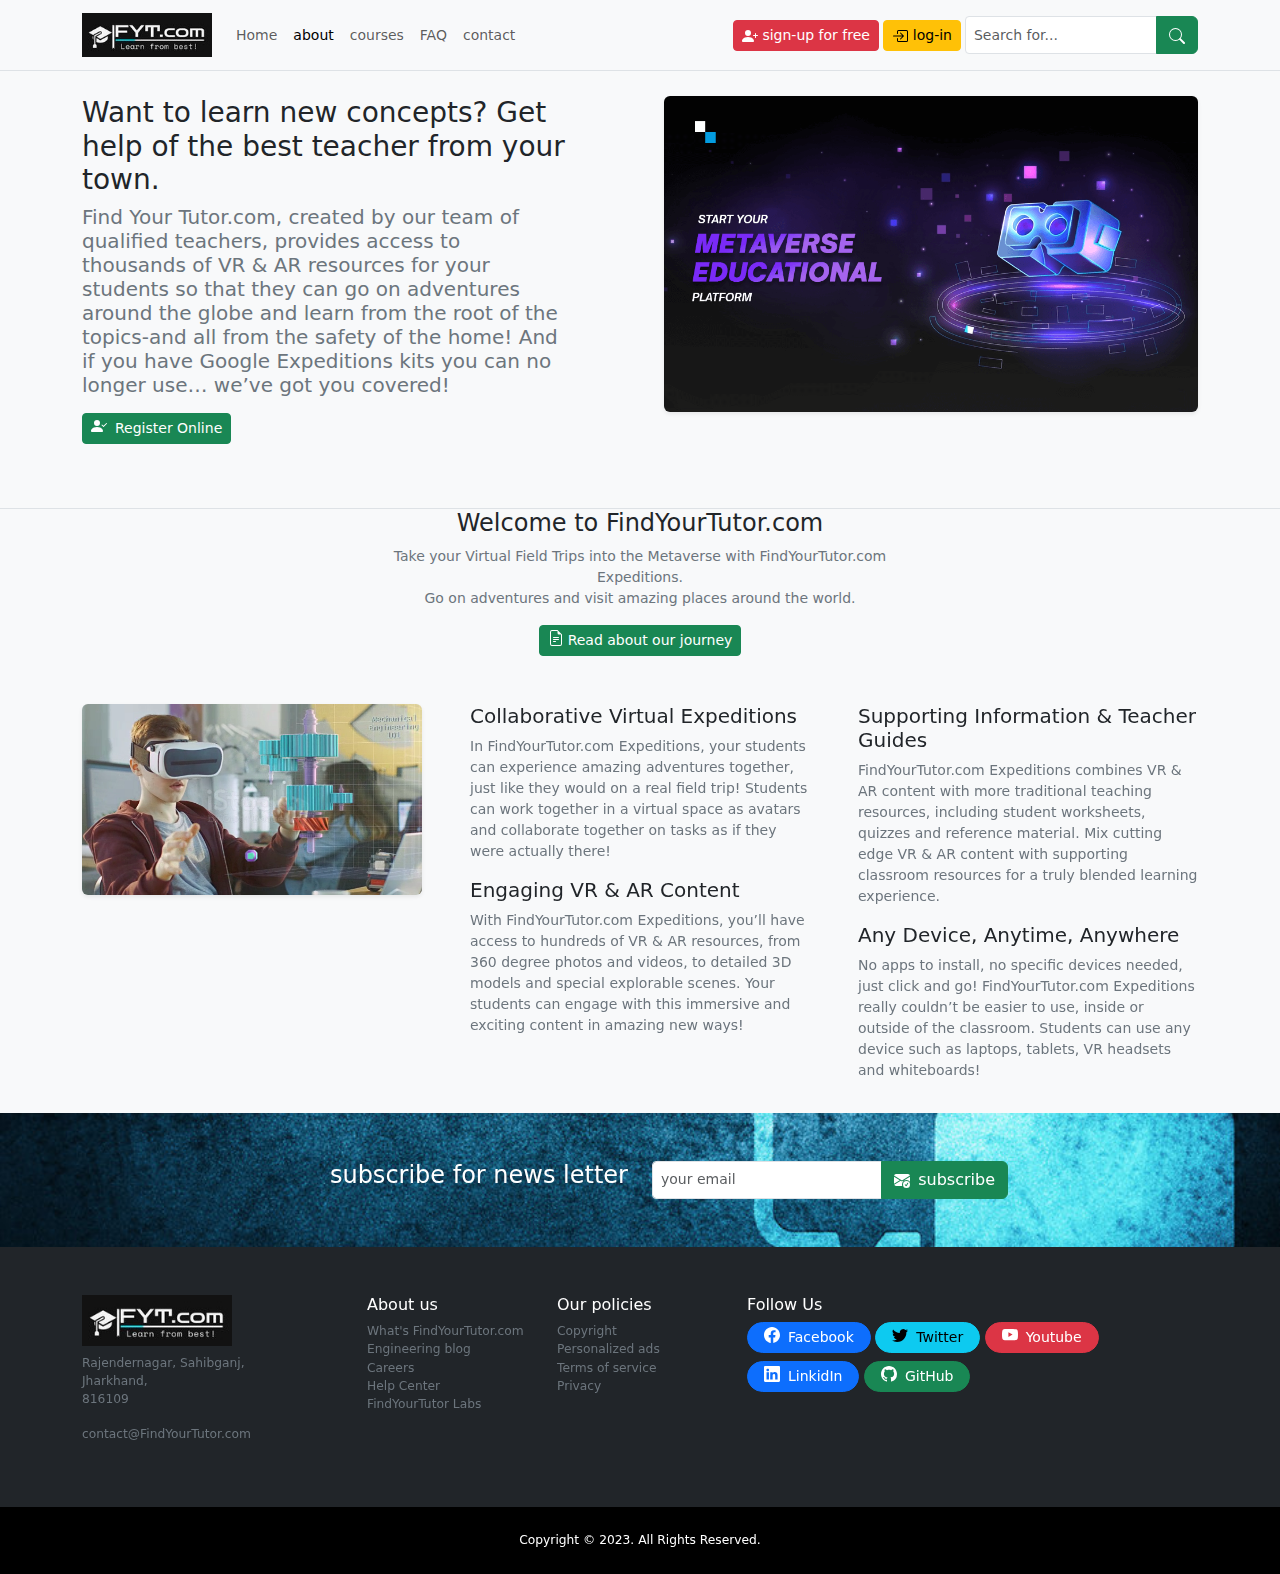
==== about.html @ 40699f5f "Add files via upload" ====
<!DOCTYPE html>
<html lang="en">
  <head>
    <meta charset="UTF-8" />
    <meta http-equiv="X-UA-Compatible" content="IE=edge" />
    <meta name="viewport" content="width=device-width, initial-scale=1.0" />
    <title>FYT_about</title>
    <link
      rel="stylesheet"
      href="https://cdn.jsdelivr.net/npm/bootstrap@5.3.0-alpha1/dist/css/bootstrap.min.css"
    />
    <link rel="stylesheet" href="style.css" />
    <link rel="icon" href="favicon.ico" />
  </head>
  <body class="bg-light pt-5">
    <!--navbar-->
    <nav
      class="navbar navbar-expand-lg bg-light fixed-top border-bottom small blur-filter"
    >
      <div class="container">
        <a href="index.html" class="navbar-brand">
          <img src="image/logo.png" alt="" />
        </a>
        <button
          class="navbar-toggler border-0"
          type="button"
          data-bs-toggle="collapse"
          data-bs-target="#navbar-content"
          aria-controls="navbar-content"
          aria-expanded="false"
          aria-label="Toggle navigation"
        >
          <span class="navbar-toggler-icon"></span>
        </button>
        <div class="collapse navbar-collapse" id="navbar-content">
          <ul class="navbar-nav me-auto mb-2 mb-lg-0">
            <li class="nav-item">
              <a class="nav-link" aria-current="page" href="index.html">Home</a>
            </li>
            <li class="nav-item">
              <a class="nav-link active" href="about.html">about</a>
            </li>
            <li class="nav-item">
              <a class="nav-link" href="course.html">courses</a>
            </li>
            <li class="nav-item">
              <a class="nav-link" href="FAQ.html">FAQ</a>
            </li>
            <li class="nav-item">
              <a class="nav-link" href="contact.html">contact</a>
            </li>
          </ul>
          <div class="ms-auto me-1 d-grid d-md-block gap-2 mb-2 mb-md-0">
            <a
              href="#"
              data-bs-toggle="modal"
              data-bs-target="#register_online"
              class="btn btn-sm btn-danger inline-flex justify-content-center"
            >
              <svg
                xmlns="http://www.w3.org/2000/svg"
                width="16"
                height="16"
                fill="currentColor"
                class="bi bi-person-plus-fill"
                viewBox="0 0 16 16"
              >
                <path
                  d="M1 14s-1 0-1-1 1-4 6-4 6 3 6 4-1 1-1 1H1zm5-6a3 3 0 1 0 0-6 3 3 0 0 0 0 6z"
                />
                <path
                  fill-rule="evenodd"
                  d="M13.5 5a.5.5 0 0 1 .5.5V7h1.5a.5.5 0 0 1 0 1H14v1.5a.5.5 0 0 1-1 0V8h-1.5a.5.5 0 0 1 0-1H13V5.5a.5.5 0 0 1 .5-.5z"
                />
              </svg>
              sign-up for free
            </a>
            <a
              href="#"
              data-bs-toggle="modal"
              data-bs-target="#login"
              class="btn btn-sm btn-warning inline-flex justify-content-center"
              ><svg
                xmlns="http://www.w3.org/2000/svg"
                width="16"
                height="16"
                fill="currentColor"
                class="bi bi-box-arrow-in-right"
                viewBox="0 0 16 16"
              >
                <path
                  fill-rule="evenodd"
                  d="M6 3.5a.5.5 0 0 1 .5-.5h8a.5.5 0 0 1 .5.5v9a.5.5 0 0 1-.5.5h-8a.5.5 0 0 1-.5-.5v-2a.5.5 0 0 0-1 0v2A1.5 1.5 0 0 0 6.5 14h8a1.5 1.5 0 0 0 1.5-1.5v-9A1.5 1.5 0 0 0 14.5 2h-8A1.5 1.5 0 0 0 5 3.5v2a.5.5 0 0 0 1 0v-2z"
                />
                <path
                  fill-rule="evenodd"
                  d="M11.854 8.354a.5.5 0 0 0 0-.708l-3-3a.5.5 0 1 0-.708.708L10.293 7.5H1.5a.5.5 0 0 0 0 1h8.793l-2.147 2.146a.5.5 0 0 0 .708.708l3-3z"
                />
              </svg>
              log-in
            </a>
          </div>
          <form class="d-flex" role="search">
            <div class="input-group">
              <input
                type="search"
                class="form-control form-control-sm"
                placeholder="Search for..."
              />
              <button class="btn btn-success" type="submit">
                <svg
                  width="1em"
                  height="1em"
                  viewBox="0 0 16 16"
                  class="bi bi-search"
                  fill="currentColor"
                  xmlns="http://www.w3.org/2000/svg"
                >
                  <path
                    fill-rule="evenodd"
                    d="M10.442 10.442a1 1 0 0 1 1.415 0l3.85 3.85a1 1 0 0 1-1.414 1.415l-3.85-3.85a1 1 0 0 1 0-1.415z"
                  />
                  <path
                    fill-rule="evenodd"
                    d="M6.5 12a5.5 5.5 0 1 0 0-11 5.5 5.5 0 0 0 0 11zM13 6.5a6.5 6.5 0 1 1-13 0 6.5 6.5 0 0 1 13 0z"
                  />
                </svg>
              </button>
            </div>
          </form>
        </div>
      </div>
    </nav>
    <!--navbar-->

    <!--about banner-->
    <header class="about-header py-5 border-bottom">
      <div class="container">
        <div class="row aling-items-center gx-md-5">
          <div class="col-md-6">
            <div class="home-header-text-holder pe-md-5">
              <h1 class="fs-3 fw-normal">
                Want to learn new concepts? Get help of the best teacher from
                your town.
              </h1>
              <h2 class="fs-5 fw-light text-secondary">
                Find Your Tutor.com, created by our team of qualified teachers,
                provides access to thousands of VR & AR resources for your
                students so that they can go on adventures around the globe and
                learn from the root of the topics-and all from the safety of the
                home! And if you have Google Expeditions kits you can no longer
                use… we’ve got you covered!
              </h2>
              <a
                href="#"
                data-bs-toggle="modal"
                data-bs-target="#register_online"
                class="btn btn-sm btn-success mt-2 mb-3 d-inline-flex aling-items-center justify-content-center"
                ><svg
                  xmlns="http://www.w3.org/2000/svg"
                  width="16"
                  height="16"
                  fill="currentColor"
                  class="bi bi-person-check-fill me-2"
                  viewBox="0 0 16 16"
                >
                  <path
                    fill-rule="evenodd"
                    d="M15.854 5.146a.5.5 0 0 1 0 .708l-3 3a.5.5 0 0 1-.708 0l-1.5-1.5a.5.5 0 0 1 .708-.708L12.5 7.793l2.646-2.647a.5.5 0 0 1 .708 0z"
                  />
                  <path
                    d="M1 14s-1 0-1-1 1-4 6-4 6 3 6 4-1 1-1 1H1zm5-6a3 3 0 1 0 0-6 3 3 0 0 0 0 6z"
                  /></svg
                >Register Online</a
              >
            </div>
          </div>
          <div class="col-md-6">
            <div class="home-header-image-holder">
              <img
                class="rounded img-fluid shadow-sm full-width"
                src="image/about-banner.jpg"
                alt=""
              />
            </div>
          </div>
        </div>
      </div>
    </header>
    <!--about banner-->

    <!--about content-->
    <section class="about-content py4 mb-3">
      <div class="container">
        <div class="row justify-content-center">
          <div class="col-md-6">
            <div class="about-content-header text-center pb-5">
              <h3 class="fs-4 fw-normal">Welcome to FindYourTutor.com</h3>
              <p class="text-secondary small">
                Take your Virtual Field Trips into the Metaverse with
                FindYourTutor.com Expeditions. <br />Go on adventures and visit
                amazing places around the world.
              </p>
              <a
                href="#"
                class="btn btn-sm btn-success d-inline-flex aling-items-center"
              >
                <svg
                  xmlns="http://www.w3.org/2000/svg"
                  width="16"
                  height="16"
                  fill="currentColor"
                  class="bi bi-file-earmark-text me-1"
                  viewBox="0 0 16 16"
                >
                  <path
                    d="M5.5 7a.5.5 0 0 0 0 1h5a.5.5 0 0 0 0-1h-5zM5 9.5a.5.5 0 0 1 .5-.5h5a.5.5 0 0 1 0 1h-5a.5.5 0 0 1-.5-.5zm0 2a.5.5 0 0 1 .5-.5h2a.5.5 0 0 1 0 1h-2a.5.5 0 0 1-.5-.5z"
                  />
                  <path
                    d="M9.5 0H4a2 2 0 0 0-2 2v12a2 2 0 0 0 2 2h8a2 2 0 0 0 2-2V4.5L9.5 0zm0 1v2A1.5 1.5 0 0 0 11 4.5h2V14a1 1 0 0 1-1 1H4a1 1 0 0 1-1-1V2a1 1 0 0 1 1-1h5.5z"
                  />
                </svg>
                Read about our journey
              </a>
            </div>
          </div>
        </div>
        <div class="row gx-5 aling-items-center">
          <div class="col-md-4">
            <div class="about-content-image">
              <figure class="">
                <video
                  class="rounded shadow-sm"
                  autoplay=""
                  loop=""
                  muted=""
                  src="image/about.mp4"
                  style="max-width: 100%"
                ></video>
              </figure>
            </div>
          </div>
          <div class="col-md-4">
            <div class="about-content-holder">
              <h3 class="fs-5 fw-normal">Collaborative Virtual Expeditions</h3>
              <p class="text-secondary small">
                In FindYourTutor.com Expeditions, your students can experience
                amazing adventures together, just like they would on a real
                field trip! Students can work together in a virtual space as
                avatars and collaborate together on tasks as if they were
                actually there!
              </p>
              <h3 class="fs-5 fw-normal">Engaging VR & AR Content</h3>
              <p class="text-secondary small">
                With FindYourTutor.com Expeditions, you’ll have access to
                hundreds of VR & AR resources, from 360 degree photos and
                videos, to detailed 3D models and special explorable scenes.
                Your students can engage with this immersive and exciting
                content in amazing new ways!
              </p>
            </div>
          </div>
          <div class="col-md-4">
            <div class="about-content-holder">
              <h3 class="fs-5 fw-normal">
                Supporting Information & Teacher Guides
              </h3>
              <p class="text-secondary small">
                FindYourTutor.com Expeditions combines VR & AR content with more
                traditional teaching resources, including student worksheets,
                quizzes and reference material. Mix cutting edge VR & AR content
                with supporting classroom resources for a truly blended learning
                experience.
              </p>
              <h3 class="fs-5 fw-normal">Any Device, Anytime, Anywhere</h3>
              <p class="text-secondary small">
                No apps to install, no specific devices needed, just click and
                go! FindYourTutor.com Expeditions really couldn’t be easier to
                use, inside or outside of the classroom. Students can use any
                device such as laptops, tablets, VR headsets and whiteboards!
              </p>
            </div>
          </div>
        </div>
      </div>
    </section>
    <!--about content-->

    <!--subscribe-->
    <section class="subscribe py-5">
      <div class="container">
        <div class="row justify-content-center">
          <div class="col-md-4">
            <div class="suscribe-heading text-white text-md-end text-center">
              <h5 class="fs-4 fw-light m-0 mb-md-0 mb-3">
                subscribe for news letter
              </h5>
            </div>
          </div>
          <div class="col-md-4">
            <form action="" class="d-flex justify-content-center">
              <div class="input-group">
                <input
                  type="email"
                  class="form-control form-control-sm"
                  placeholder="your email"
                />
                <button class="btn btn-success" type="submit">
                  <svg
                    xmlns="http://www.w3.org/2000/svg"
                    width="16"
                    height="16"
                    fill="currentColor"
                    class="bi bi-envelope-check-fill me-2"
                    viewBox="0 0 16 16"
                  >
                    <path
                      d="M.05 3.555A2 2 0 0 1 2 2h12a2 2 0 0 1 1.95 1.555L8 8.414.05 3.555ZM0 4.697v7.104l5.803-3.558L0 4.697ZM6.761 8.83l-6.57 4.026A2 2 0 0 0 2 14h6.256A4.493 4.493 0 0 1 8 12.5a4.49 4.49 0 0 1 1.606-3.446l-.367-.225L8 9.586l-1.239-.757ZM16 4.697v4.974A4.491 4.491 0 0 0 12.5 8a4.49 4.49 0 0 0-1.965.45l-.338-.207L16 4.697Z"
                    />
                    <path
                      d="M16 12.5a3.5 3.5 0 1 1-7 0 3.5 3.5 0 0 1 7 0Zm-1.993-1.679a.5.5 0 0 0-.686.172l-1.17 1.95-.547-.547a.5.5 0 0 0-.708.708l.774.773a.75.75 0 0 0 1.174-.144l1.335-2.226a.5.5 0 0 0-.172-.686Z"
                    /></svg
                  >subscribe
                </button>
              </div>
            </form>
          </div>
        </div>
      </div>
    </section>
    <!--subscribe-->

    <!--footer-->
    <footer class="main-footer text-bg-dark py-5 small">
      <div class="container">
        <div class="row justify-content-center">
          <div class="col-md-3">
            <div class="brand-icon mb-2">
              <img src="image/logo.png" alt="" />
            </div>
            <address class="small text-secondary">
              Rajendernagar, Sahibganj, <br />
              Jharkhand, <br />
              816109
            </address>
            <p class="small text-secondary">contact&commat;FindYourTutor.com</p>
          </div>
          <div class="col-md-2">
            <h6>About us</h6>
            <ul class="list-unstyled small">
              <li>
                <a href="about.html" class="text-decoration-none text-secondary"
                  >What's FindYourTutor.com</a
                >
              </li>
              <li>
                <a href="#" class="text-decoration-none text-secondary"
                  >Engineering blog</a
                >
              </li>
              <li>
                <a href="#" class="text-decoration-none text-secondary"
                  >Careers</a
                >
              </li>
              <li>
                <a
                  href="contact.html"
                  class="text-decoration-none text-secondary"
                  >Help Center</a
                >
              </li>
              <li>
                <a href="#" class="text-decoration-none text-secondary"
                  >FindYourTutor Labs</a
                >
              </li>
            </ul>
          </div>
          <div class="col-md-2">
            <h6>Our policies</h6>
            <ul class="list-unstyled small">
              <li>
                <a href="#" class="text-decoration-none text-secondary"
                  >Copyright</a
                >
              </li>
              <li>
                <a href="#" class="text-decoration-none text-secondary"
                  >Personalized ads</a
                >
              </li>
              <li>
                <a href="#" class="text-decoration-none text-secondary"
                  >Terms of service</a
                >
              </li>
              <li>
                <a href="#" class="text-decoration-none text-secondary"
                  >Privacy</a
                >
              </li>
            </ul>
          </div>
          <div class="col-md-5">
            <h6>Follow Us</h6>
            <p>
              <a
                href="#"
                class="btn btn-sm btn-primary rounded-pill px-md-3 d-inline-flex aling-items-center mb-2"
                ><svg
                  xmlns="http://www.w3.org/2000/svg"
                  width="16"
                  height="16"
                  fill="currentColor"
                  class="bi bi-facebook me-md-2"
                  viewBox="0 0 16 16"
                >
                  <path
                    d="M16 8.049c0-4.446-3.582-8.05-8-8.05C3.58 0-.002 3.603-.002 8.05c0 4.017 2.926 7.347 6.75 7.951v-5.625h-2.03V8.05H6.75V6.275c0-2.017 1.195-3.131 3.022-3.131.876 0 1.791.157 1.791.157v1.98h-1.009c-.993 0-1.303.621-1.303 1.258v1.51h2.218l-.354 2.326H9.25V16c3.824-.604 6.75-3.934 6.75-7.951z"
                  /></svg
                ><span class="d-md-block d-none">Facebook</span>
              </a>
              <a
                href="#"
                class="btn btn-sm btn-info rounded-pill px-md-3 d-inline-flex aling-items-center mb-2"
                ><svg
                  xmlns="http://www.w3.org/2000/svg"
                  width="16"
                  height="16"
                  fill="currentColor"
                  class="bi bi-twitter me-md-2"
                  viewBox="0 0 16 16"
                >
                  <path
                    d="M5.026 15c6.038 0 9.341-5.003 9.341-9.334 0-.14 0-.282-.006-.422A6.685 6.685 0 0 0 16 3.542a6.658 6.658 0 0 1-1.889.518 3.301 3.301 0 0 0 1.447-1.817 6.533 6.533 0 0 1-2.087.793A3.286 3.286 0 0 0 7.875 6.03a9.325 9.325 0 0 1-6.767-3.429 3.289 3.289 0 0 0 1.018 4.382A3.323 3.323 0 0 1 .64 6.575v.045a3.288 3.288 0 0 0 2.632 3.218 3.203 3.203 0 0 1-.865.115 3.23 3.23 0 0 1-.614-.057 3.283 3.283 0 0 0 3.067 2.277A6.588 6.588 0 0 1 .78 13.58a6.32 6.32 0 0 1-.78-.045A9.344 9.344 0 0 0 5.026 15z"
                  /></svg
                ><span class="d-md-block d-none">Twitter</span>
              </a>

              <a
                href="#"
                class="btn btn-sm btn-danger rounded-pill px-md-3 d-inline-flex aling-items-center mb-2"
                ><svg
                  xmlns="http://www.w3.org/2000/svg"
                  width="16"
                  height="16"
                  fill="currentColor"
                  class="bi bi-youtube me-md-2"
                  viewBox="0 0 16 16"
                >
                  <path
                    d="M8.051 1.999h.089c.822.003 4.987.033 6.11.335a2.01 2.01 0 0 1 1.415 1.42c.101.38.172.883.22 1.402l.01.104.022.26.008.104c.065.914.073 1.77.074 1.957v.075c-.001.194-.01 1.108-.082 2.06l-.008.105-.009.104c-.05.572-.124 1.14-.235 1.558a2.007 2.007 0 0 1-1.415 1.42c-1.16.312-5.569.334-6.18.335h-.142c-.309 0-1.587-.006-2.927-.052l-.17-.006-.087-.004-.171-.007-.171-.007c-1.11-.049-2.167-.128-2.654-.26a2.007 2.007 0 0 1-1.415-1.419c-.111-.417-.185-.986-.235-1.558L.09 9.82l-.008-.104A31.4 31.4 0 0 1 0 7.68v-.123c.002-.215.01-.958.064-1.778l.007-.103.003-.052.008-.104.022-.26.01-.104c.048-.519.119-1.023.22-1.402a2.007 2.007 0 0 1 1.415-1.42c.487-.13 1.544-.21 2.654-.26l.17-.007.172-.006.086-.003.171-.007A99.788 99.788 0 0 1 7.858 2h.193zM6.4 5.209v4.818l4.157-2.408L6.4 5.209z"
                  /></svg
                ><span class="d-md-block d-none">Youtube</span>
              </a>
              <a
                href="https://www.linkedin.com/in/rohit-chouhan-b99507201"
                class="btn btn-sm btn-primary rounded-pill px-md-3 d-inline-flex aling-items-center mb-2"
                ><svg
                  xmlns="http://www.w3.org/2000/svg"
                  width="16"
                  height="16"
                  fill="currentColor"
                  class="bi bi-linkedin me-md-2"
                  viewBox="0 0 16 16"
                >
                  <path
                    d="M0 1.146C0 .513.526 0 1.175 0h13.65C15.474 0 16 .513 16 1.146v13.708c0 .633-.526 1.146-1.175 1.146H1.175C.526 16 0 15.487 0 14.854V1.146zm4.943 12.248V6.169H2.542v7.225h2.401zm-1.2-8.212c.837 0 1.358-.554 1.358-1.248-.015-.709-.52-1.248-1.342-1.248-.822 0-1.359.54-1.359 1.248 0 .694.521 1.248 1.327 1.248h.016zm4.908 8.212V9.359c0-.216.016-.432.08-.586.173-.431.568-.878 1.232-.878.869 0 1.216.662 1.216 1.634v3.865h2.401V9.25c0-2.22-1.184-3.252-2.764-3.252-1.274 0-1.845.7-2.165 1.193v.025h-.016a5.54 5.54 0 0 1 .016-.025V6.169h-2.4c.03.678 0 7.225 0 7.225h2.4z"
                  /></svg
                ><span class="d-md-block d-none">LinkidIn</span>
              </a>
              <a
                href="https://github.com/me-rohit05
                  "
                class="btn btn-sm btn-success rounded-pill px-md-3 d-inline-flex aling-items-center mb-2"
                ><svg
                  xmlns="http://www.w3.org/2000/svg"
                  width="16"
                  height="16"
                  fill="currentColor"
                  class="bi bi-github me-md-2"
                  viewBox="0 0 16 16"
                >
                  <path
                    d="M8 0C3.58 0 0 3.58 0 8c0 3.54 2.29 6.53 5.47 7.59.4.07.55-.17.55-.38 0-.19-.01-.82-.01-1.49-2.01.37-2.53-.49-2.69-.94-.09-.23-.48-.94-.82-1.13-.28-.15-.68-.52-.01-.53.63-.01 1.08.58 1.23.82.72 1.21 1.87.87 2.33.66.07-.52.28-.87.51-1.07-1.78-.2-3.64-.89-3.64-3.95 0-.87.31-1.59.82-2.15-.08-.2-.36-1.02.08-2.12 0 0 .67-.21 2.2.82.64-.18 1.32-.27 2-.27.68 0 1.36.09 2 .27 1.53-1.04 2.2-.82 2.2-.82.44 1.1.16 1.92.08 2.12.51.56.82 1.27.82 2.15 0 3.07-1.87 3.75-3.65 3.95.29.25.54.73.54 1.48 0 1.07-.01 1.93-.01 2.2 0 .21.15.46.55.38A8.012 8.012 0 0 0 16 8c0-4.42-3.58-8-8-8z"
                  /></svg
                ><span class="d-md-block d-none">GitHub</span>
              </a>
            </p>
          </div>
        </div>
      </div>
    </footer>
    <!--footer-->

    <!--copyright-->
    <div class="copy py-4 small" style="background-color: black">
      <div class="container">
        <div class="row justify-content-center text-center text-white">
          <p class="m-0 small">Copyright &copy; 2023. All Rights Reserved.</p>
        </div>
      </div>
    </div>
    <!--copyright-->

    <!--mobile padding-->
    <div
      class="mobile-padding pt-3 pb-4 d-md-none"
      style="background-color: black"
    ></div>
    <!--mobile padding-->

    <!--sticky footer-->
    <div
      class="d-md-none d-block d-flex p-3 fixed-bottom justify-content-center blur-filter shadow-lg"
    >
      <a href="#" class="rounded-pill btn btn-sm btn-warning small px-3 fw-bold"
        ><svg
          xmlns="http://www.w3.org/2000/svg"
          width="16"
          height="16"
          fill="currentColor"
          class="bi bi-person-check-fill me-2"
          viewBox="0 0 16 16"
        >
          <path
            fill-rule="evenodd"
            d="M15.854 5.146a.5.5 0 0 1 0 .708l-3 3a.5.5 0 0 1-.708 0l-1.5-1.5a.5.5 0 0 1 .708-.708L12.5 7.793l2.646-2.647a.5.5 0 0 1 .708 0z"
          />
          <path
            d="M1 14s-1 0-1-1 1-4 6-4 6 3 6 4-1 1-1 1H1zm5-6a3 3 0 1 0 0-6 3 3 0 0 0 0 6z"
          />
        </svg>
        sign-up for free
      </a>
    </div>
    <!--sticky footer-->

    <!-- Register Online Popup -->
    <div
      class="modal fade"
      id="register_online"
      data-backdrop="static"
      data-keyboard="false"
      tabindex="-1"
      aria-labelledby="register_online"
      aria-hidden="true"
    >
      <div class="modal-dialog modal-dialog-centered">
        <div class="modal-content">
          <div class="modal-header text-bg-dark">
            <h5 class="modal-title">Register Online</h5>
            <button
              type="button"
              class="btn-close btn-close-white"
              data-bs-dismiss="modal"
              aria-label="Close"
            ></button>
          </div>
          <div class="custom-divider"></div>
          <div class="modal-body">
            <p>
              Lorem ipsum dolor, sit amet consectetur adipisicing elit.
              Consequuntur fugit
            </p>
            <form>
              <div class="mb-3">
                <input
                  type="text"
                  class="form-control form-control-sm"
                  placeholder="Your Name"
                  required
                />
              </div>
              <div class="mb-3">
                <input
                  type="email"
                  class="form-control form-control-sm"
                  placeholder="Your Email ID"
                  required
                />
              </div>
              <div class="mb-3">
                <input
                  type="tel"
                  class="form-control form-control-sm"
                  placeholder="Phone"
                  required
                />
              </div>
              <div class="mb-3">
                <input
                  type="password"
                  class="form-control form-control-sm"
                  placeholder="password"
                  required
                />
              </div>
              <div class="mb-3">
                <button
                  class="btn btn-success btn-sm aling-items-center justify-content-center"
                  type="submit"
                >
                  <svg
                    xmlns="http://www.w3.org/2000/svg"
                    width="16"
                    height="16"
                    fill="currentColor"
                    class="bi bi-person-check-fill me-2"
                    viewBox="0 0 16 16"
                  >
                    <path
                      fill-rule="evenodd"
                      d="M15.854 5.146a.5.5 0 0 1 0 .708l-3 3a.5.5 0 0 1-.708 0l-1.5-1.5a.5.5 0 0 1 .708-.708L12.5 7.793l2.646-2.647a.5.5 0 0 1 .708 0z"
                    />
                    <path
                      d="M1 14s-1 0-1-1 1-4 6-4 6 3 6 4-1 1-1 1H1zm5-6a3 3 0 1 0 0-6 3 3 0 0 0 0 6z"
                    />
                  </svg>
                  Regsiter Online Now
                </button>
              </div>
            </form>
          </div>
        </div>
      </div>
    </div>
    <!-- Register Online Popup -->

    <!-- login Popup -->
    <div
      class="modal fade"
      id="login"
      data-backdrop="static"
      data-keyboard="false"
      tabindex="-1"
      aria-labelledby="register_online"
      aria-hidden="true"
    >
      <div class="modal-dialog modal-dialog-centered">
        <div class="modal-content">
          <div class="modal-header text-bg-dark">
            <h5 class="modal-title">Welcome back!</h5>
            <button
              type="button"
              class="btn-close btn-close-white"
              data-bs-dismiss="modal"
              aria-label="Close"
            ></button>
          </div>
          <div class="custom-divider"></div>
          <div class="modal-body">
            <p>
              Lorem ipsum dolor, sit amet consectetur adipisicing elit.
              Consequuntur fugit
            </p>
            <form>
              <div class="mb-3">
                <input
                  type="email"
                  class="form-control form-control-sm"
                  placeholder="Your Email ID"
                  required
                />
              </div>
              <div class="mb-3">
                <input
                  type="password"
                  class="form-control form-control-sm"
                  placeholder="password"
                  required
                />
              </div>
              <div class="mb-3">
                <button
                  class="btn btn-success btn-sm aling-items-center justify-content-center"
                  type="submit"
                >
                  <svg
                    xmlns="http://www.w3.org/2000/svg"
                    width="16"
                    height="16"
                    fill="currentColor"
                    class="bi bi-box-arrow-in-right me-2"
                    viewBox="0 0 16 16"
                  >
                    <path
                      fill-rule="evenodd"
                      d="M6 3.5a.5.5 0 0 1 .5-.5h8a.5.5 0 0 1 .5.5v9a.5.5 0 0 1-.5.5h-8a.5.5 0 0 1-.5-.5v-2a.5.5 0 0 0-1 0v2A1.5 1.5 0 0 0 6.5 14h8a1.5 1.5 0 0 0 1.5-1.5v-9A1.5 1.5 0 0 0 14.5 2h-8A1.5 1.5 0 0 0 5 3.5v2a.5.5 0 0 0 1 0v-2z"
                    />
                    <path
                      fill-rule="evenodd"
                      d="M11.854 8.354a.5.5 0 0 0 0-.708l-3-3a.5.5 0 1 0-.708.708L10.293 7.5H1.5a.5.5 0 0 0 0 1h8.793l-2.147 2.146a.5.5 0 0 0 .708.708l3-3z"
                    />
                  </svg>

                  Log-in
                </button>
              </div>
            </form>
          </div>
        </div>
      </div>
    </div>
    <!-- login Popup -->

    <script src="https://cdn.jsdelivr.net/npm/bootstrap@5.3.0-alpha1/dist/js/bootstrap.bundle.min.js"></script>
  </body>
</html>
---- style.css ----
.navbar-brand img {
  width: 130px;
}
.full-width {
  width: 100%;
  height: auto;
}
.feature-item img {
  width: 50px;
  height: auto;
}
.subscribe {
  background-image: url(image/news-letter.jpg);
  background-size: cover;
  background-position: center;
}
.brand-icon img {
  width: 150px;
  height: auto;
}
.blur-filter {
  backdrop-filter: blur(8px);
  background-color: rgb(255 255 255 /30%);
}
.custom-divider {
  height: 5px;
  background: rgb(255, 145, 0);
  background: linear-gradient(
    90deg,
    rgba(255, 145, 0, 1) 0%,
    rgba(9, 9, 121, 1) 15%,
    rgba(153, 7, 128, 1) 39%,
    rgba(5, 107, 186, 1) 59%,
    rgba(26, 221, 3, 1) 79%,
    rgba(0, 212, 255, 1) 100%
  );
}
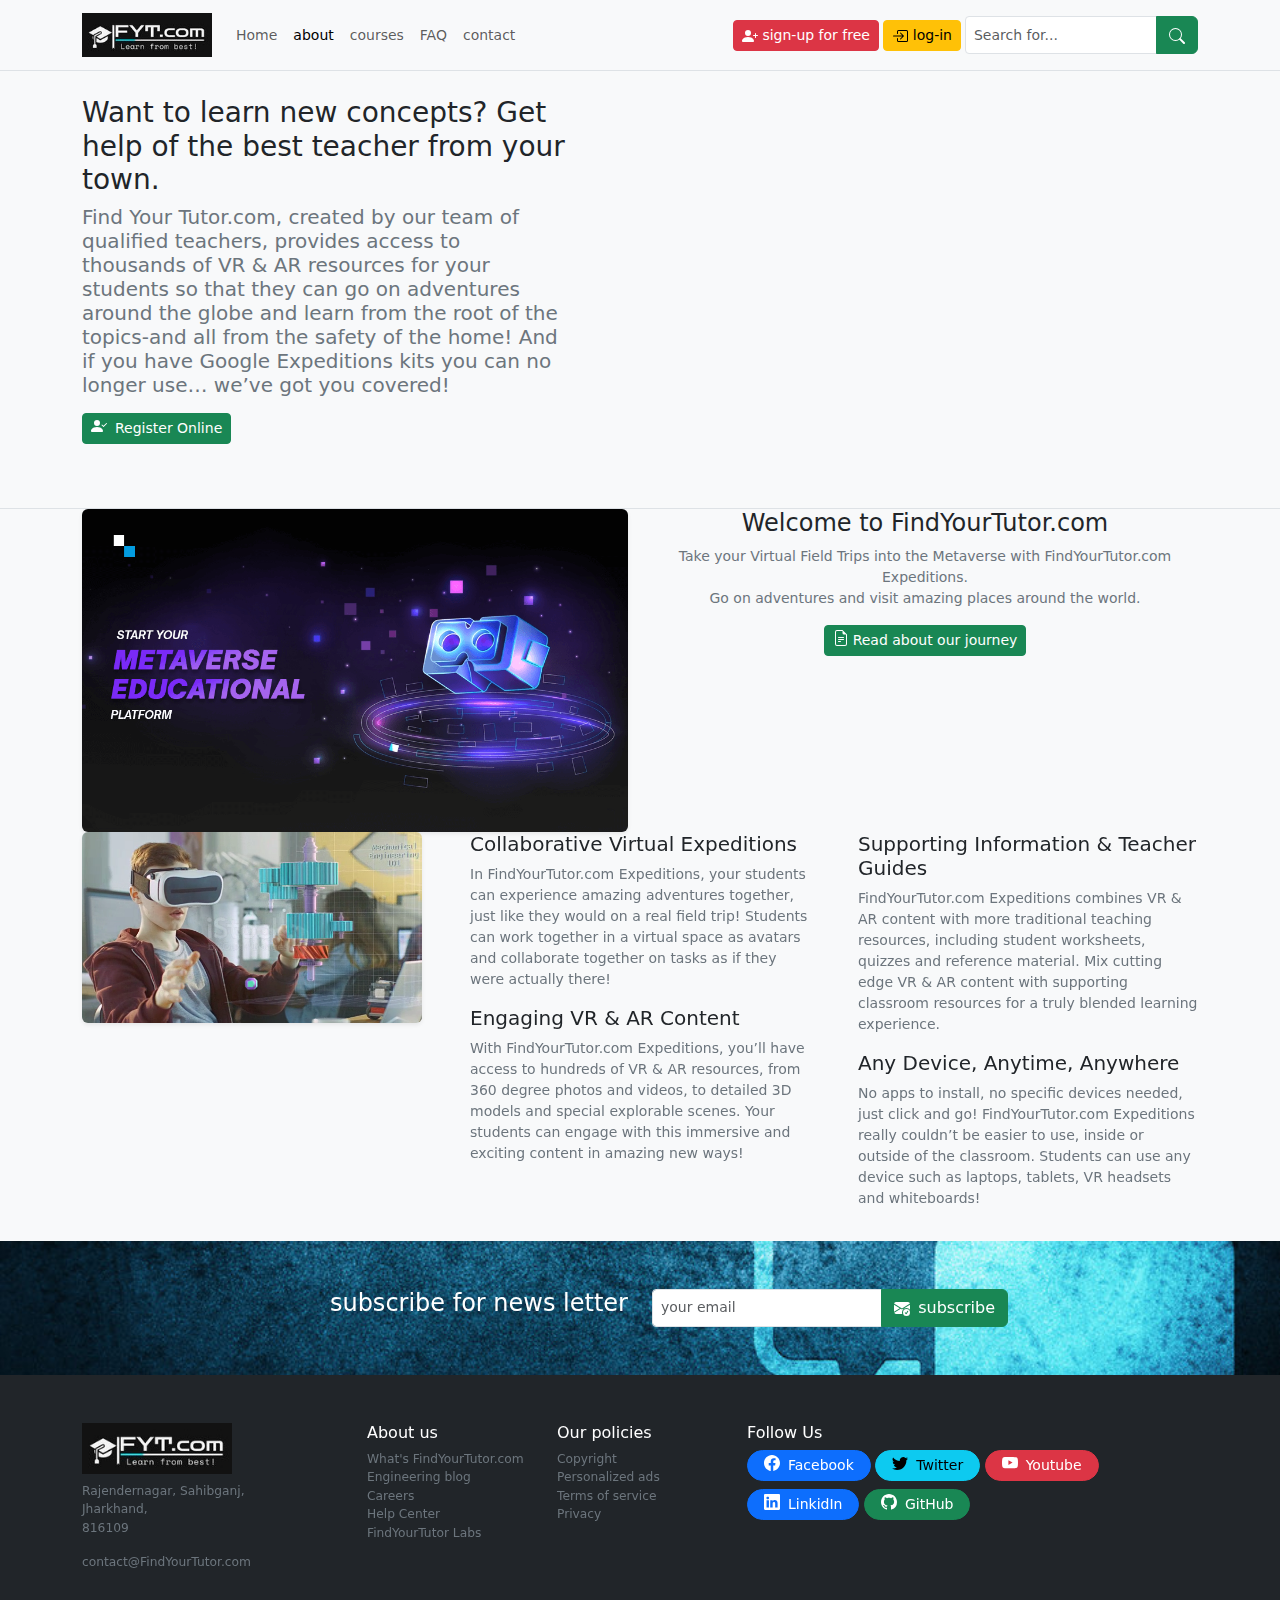
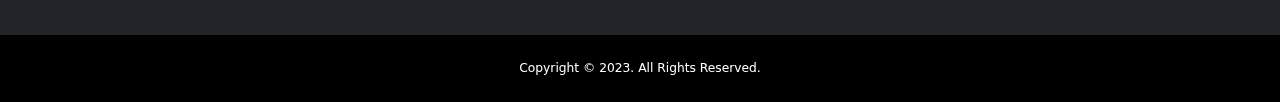
==== commit b0f70c7e: "Update about.html" ====
--- a/about.html
+++ b/about.html
@@ -175,6 +175,16 @@
               >
             </div>
           </div>
+          
+        </div>
+      </div>
+    </header>
+    <!--about banner-->
+
+    <!--about content-->
+    <section class="about-content py4 mb-3">
+      <div class="container">
+        <div class="row justify-content-center">
           <div class="col-md-6">
             <div class="home-header-image-holder">
               <img
@@ -184,15 +194,6 @@
               />
             </div>
           </div>
-        </div>
-      </div>
-    </header>
-    <!--about banner-->
-
-    <!--about content-->
-    <section class="about-content py4 mb-3">
-      <div class="container">
-        <div class="row justify-content-center">
           <div class="col-md-6">
             <div class="about-content-header text-center pb-5">
               <h3 class="fs-4 fw-normal">Welcome to FindYourTutor.com</h3>
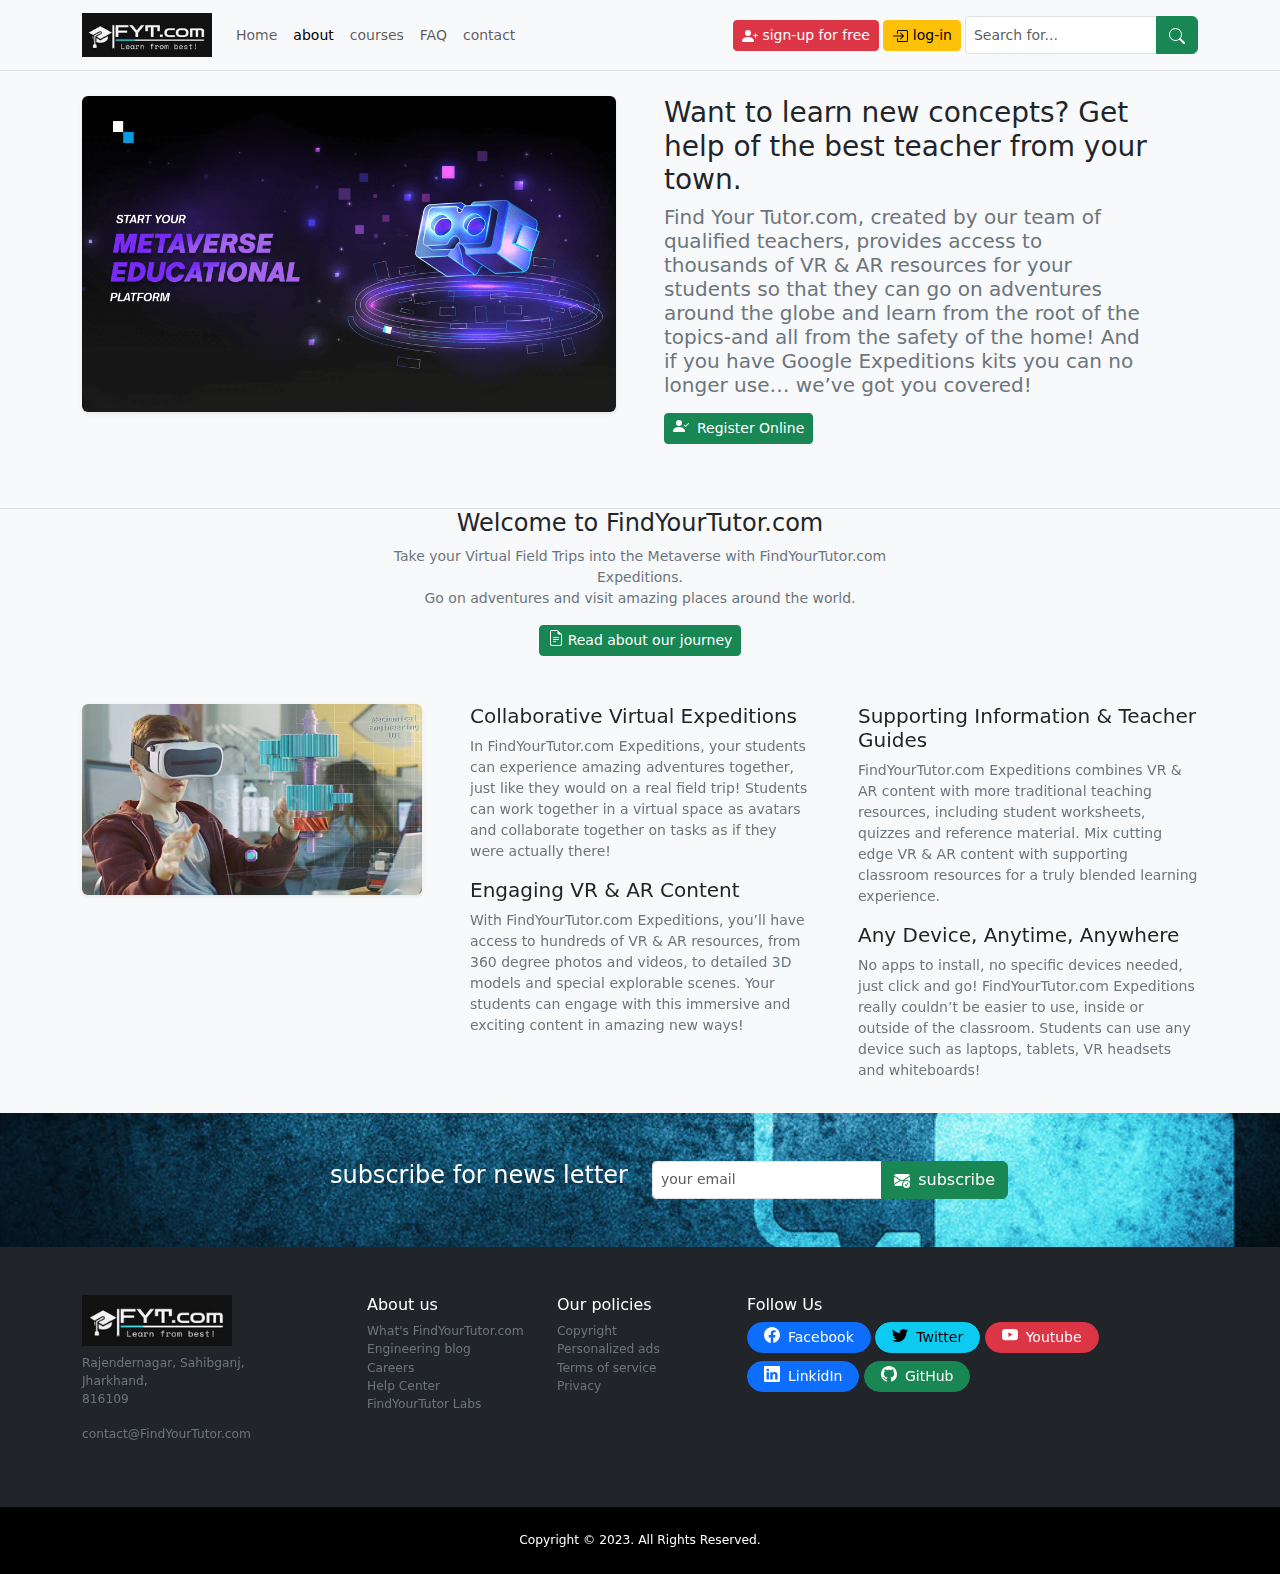
==== commit 2a0e54b5: "Update about.html" ====
--- a/about.html
+++ b/about.html
@@ -137,6 +137,15 @@
     <header class="about-header py-5 border-bottom">
       <div class="container">
         <div class="row aling-items-center gx-md-5">
+           <div class="col-md-6">
+            <div class="home-header-image-holder">
+              <img
+                class="rounded img-fluid shadow-sm full-width"
+                src="image/about-banner.jpg"
+                alt=""
+              />
+            </div>
+          </div>
           <div class="col-md-6">
             <div class="home-header-text-holder pe-md-5">
               <h1 class="fs-3 fw-normal">
@@ -186,15 +195,6 @@
       <div class="container">
         <div class="row justify-content-center">
           <div class="col-md-6">
-            <div class="home-header-image-holder">
-              <img
-                class="rounded img-fluid shadow-sm full-width"
-                src="image/about-banner.jpg"
-                alt=""
-              />
-            </div>
-          </div>
-          <div class="col-md-6">
             <div class="about-content-header text-center pb-5">
               <h3 class="fs-4 fw-normal">Welcome to FindYourTutor.com</h3>
               <p class="text-secondary small">
@@ -516,7 +516,8 @@
     <div
       class="d-md-none d-block d-flex p-3 fixed-bottom justify-content-center blur-filter shadow-lg"
     >
-      <a href="#" class="rounded-pill btn btn-sm btn-warning small px-3 fw-bold"
+      <a href="#" data-bs-toggle="modal"
+                data-bs-target="#register_online" class="rounded-pill btn btn-sm btn-warning small px-3 fw-bold"
         ><svg
           xmlns="http://www.w3.org/2000/svg"
           width="16"
